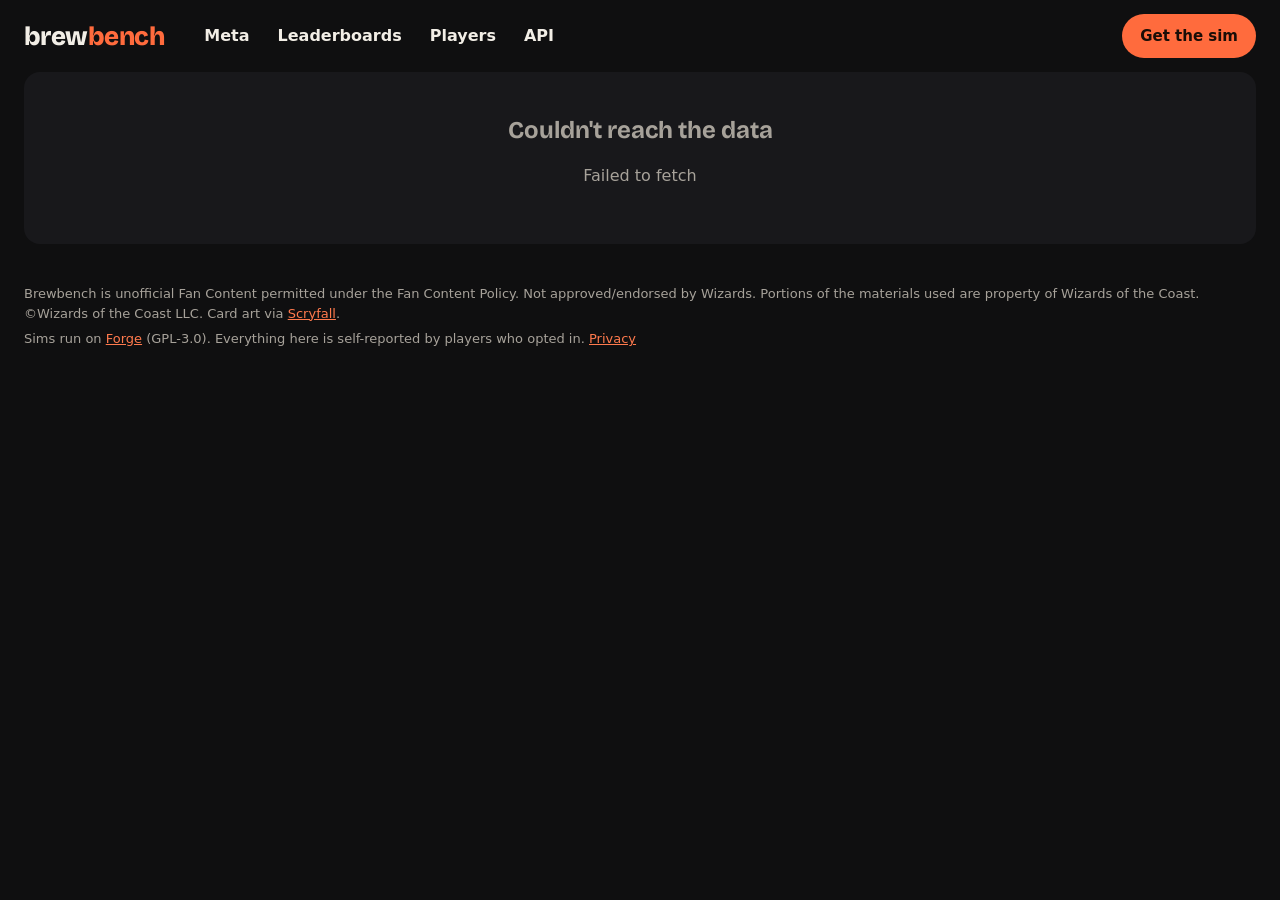
==== site/index.html @ 5d3cc7ba "Website download buttons go straight to the newest installer; 0.4.1 Releases now also attach brewben" ====
<!doctype html>
<html lang="en">
<head>
<meta charset="utf-8">
<meta name="viewport" content="width=device-width, initial-scale=1">
<title>Brewbench: what's actually winning on MTG Arena</title>
<meta name="description" content="MTG Arena meta, leaderboards and matchups from real ladder games, side by side with thousands of simulated ones.">
<link rel="preconnect" href="https://fonts.googleapis.com">
<link href="https://fonts.googleapis.com/css2?family=Bricolage+Grotesque:opsz,wght@12..96,500;12..96,700;12..96,800&display=swap" rel="stylesheet">
<link rel="stylesheet" href="style.css">
<script src="config.js"></script>
</head>
<body>
<div class="wrap">
<header class="top">
<a class="logo" href="#/">brew<span>bench</span></a>
<nav class="main" aria-label="Main">
<a href="#/meta">Meta</a>
<a href="#/leaderboard">Leaderboards</a>
<a href="#/players">Players</a>
<a href="#/api">API</a>
</nav>
<a class="pill" data-download href="https://github.com/roodolpha/MTGASIM/releases/latest">Get the sim</a>
</header>
<main id="app" aria-live="polite"></main>
<footer>
<p>Brewbench is unofficial Fan Content permitted under the Fan Content Policy. Not approved/endorsed by Wizards. Portions of the materials used are property of Wizards of the Coast. ©Wizards of the Coast LLC. Card art via <a href="https://scryfall.com">Scryfall</a>.</p>
<p>Sims run on <a href="https://github.com/Card-Forge/forge">Forge</a> (GPL-3.0). Everything here is self-reported by players who opted in. <a href="#/privacy">Privacy</a></p>
</footer>
</div>
<script src="app.js"></script>
</body>
</html>
---- site/style.css ----
:root{--bg:#0F0F10;--panel:#18181B;--line:#2A2A2F;--text:#F2EEE6;--dim:#A7A29A;--hot:#FF6B3D;--sim:#7CC4FF;--loss:#FF8A5C;
--W:#F4EBD0;--U:#3D8BE0;--B:#6E6A66;--R:#E5533A;--G:#4CA562;--C:#9A958E}
*{box-sizing:border-box}
html{background:var(--bg)}
body{margin:0;color:var(--text);font:16px/1.5 system-ui,-apple-system,"Segoe UI",sans-serif}
a{color:#FF7A4D}a:hover{color:#FFA07F}
h1,h2,h3,.num{font-family:"Bricolage Grotesque",system-ui,sans-serif;margin:0}
.wrap{max-width:1280px;margin:0 auto;padding:0 24px}
header.top{display:flex;flex-wrap:wrap;align-items:center;gap:10px 28px;padding:14px 0}
.logo{text-decoration:none;color:var(--text);font-family:"Bricolage Grotesque",sans-serif;font-weight:800;font-size:26px;letter-spacing:-.02em}
.logo span{color:var(--hot)}
nav.main{display:flex;flex-wrap:wrap;gap:4px;flex:1 1 auto}
nav.main a{color:var(--text);text-decoration:none;font-weight:600;padding:10px 12px;border-radius:8px}
nav.main a[aria-current="page"]{background:var(--panel)}
.pill{display:inline-flex;align-items:center;min-height:44px;padding:0 18px;border-radius:999px;background:var(--hot);color:#1A0D07;font-weight:700;text-decoration:none;border:0;cursor:pointer;font-size:15px}
.tabs{display:flex;flex-wrap:wrap;gap:6px}
.tabs button{min-height:40px;padding:0 16px;border-radius:999px;border:1px solid rgba(242,238,230,.35);background:rgba(15,15,16,.5);color:var(--text);font:600 15px system-ui,sans-serif;cursor:pointer}
.tabs button[aria-selected="true"]{background:var(--text);color:var(--bg);border-color:var(--text)}
.hero{position:relative;border-radius:18px;overflow:hidden;min-height:420px;display:flex;align-items:flex-end;background:#1B1B1E}
.hero img{position:absolute;inset:0;width:100%;height:100%;object-fit:cover;object-position:center 30%}
.hero::after{content:"";position:absolute;inset:0;background:linear-gradient(to top,rgba(15,15,16,.96) 18%,rgba(15,15,16,.55) 55%,rgba(15,15,16,.1))}
.hero .in{position:relative;z-index:1;padding:32px;display:flex;flex-direction:column;gap:14px;width:100%}
.hero h1{font-weight:800;font-size:clamp(40px,7vw,72px);line-height:.95;letter-spacing:-.03em}
.kicker{font-weight:700;color:#FF8F66;font-size:15px}
.big{font-family:"Bricolage Grotesque",sans-serif;font-weight:800;font-size:40px}
.dim{color:var(--dim)}
.grid{display:grid;grid-template-columns:repeat(auto-fill,minmax(min(100%,230px),1fr));gap:14px}
.deck{text-decoration:none;color:var(--text);background:var(--panel);border-radius:14px;overflow:hidden;display:flex;flex-direction:column}
.deck .pic{position:relative;height:130px;background:#222226}
.deck .pic img{width:100%;height:100%;object-fit:cover;display:block}
.deck .rank{position:absolute;left:10px;top:10px;background:rgba(15,15,16,.85);border-radius:8px;padding:2px 9px;font-weight:800;font-family:"Bricolage Grotesque",sans-serif}
.deck .body{padding:12px 14px 14px;display:flex;flex-direction:column;gap:8px}
.stat .l{font-size:12px;color:var(--dim)}.stat .v{font-family:"Bricolage Grotesque",sans-serif;font-weight:800;font-size:24px}
.sim{color:var(--sim)}
.panel{background:var(--panel);border-radius:16px;padding:20px 22px}
.two{display:grid;grid-template-columns:repeat(auto-fit,minmax(min(100%,520px),1fr));gap:24px}
table{width:100%;border-collapse:collapse;font-variant-numeric:tabular-nums}
th{font-size:12px;color:var(--dim);text-align:left;font-weight:600;padding:8px 6px}
td{padding:10px 6px;border-top:1px solid var(--line)}
td.n,th.n{text-align:right}
.badge{display:inline-flex;width:30px;height:30px;border-radius:8px;align-items:center;justify-content:center;font-family:"Bricolage Grotesque",sans-serif;font-weight:800;color:var(--dim)}
.badge.gold{background:var(--hot);color:#1A0D07}.badge.top{background:#2E2E33;color:var(--text)}
.pips{display:inline-flex;gap:3px;vertical-align:-1px;margin-right:6px}.pip{width:11px;height:11px;border-radius:50%;display:inline-block}
.scroll{overflow-x:auto}
section{margin-top:40px}
.sectionhead{display:flex;justify-content:space-between;align-items:baseline;gap:12px;flex-wrap:wrap;margin-bottom:14px}
.sectionhead h2{font-weight:800;font-size:30px}
.cta{background:var(--hot);color:#1A0D07;border-radius:16px;padding:24px 26px;display:flex;flex-direction:column;gap:12px;justify-content:space-between}
.cta h2{font-weight:800;font-size:40px;line-height:1;letter-spacing:-.02em}
.cta .pill{background:var(--bg);color:var(--text)}
.mx td{text-align:center;font-weight:700;border:2px solid var(--bg);border-radius:6px;min-width:64px}
.empty{padding:40px;text-align:center;color:var(--dim);background:var(--panel);border-radius:16px}
footer{padding:40px 0;font-size:13px;color:var(--dim)}
footer p{margin:0 0 6px}
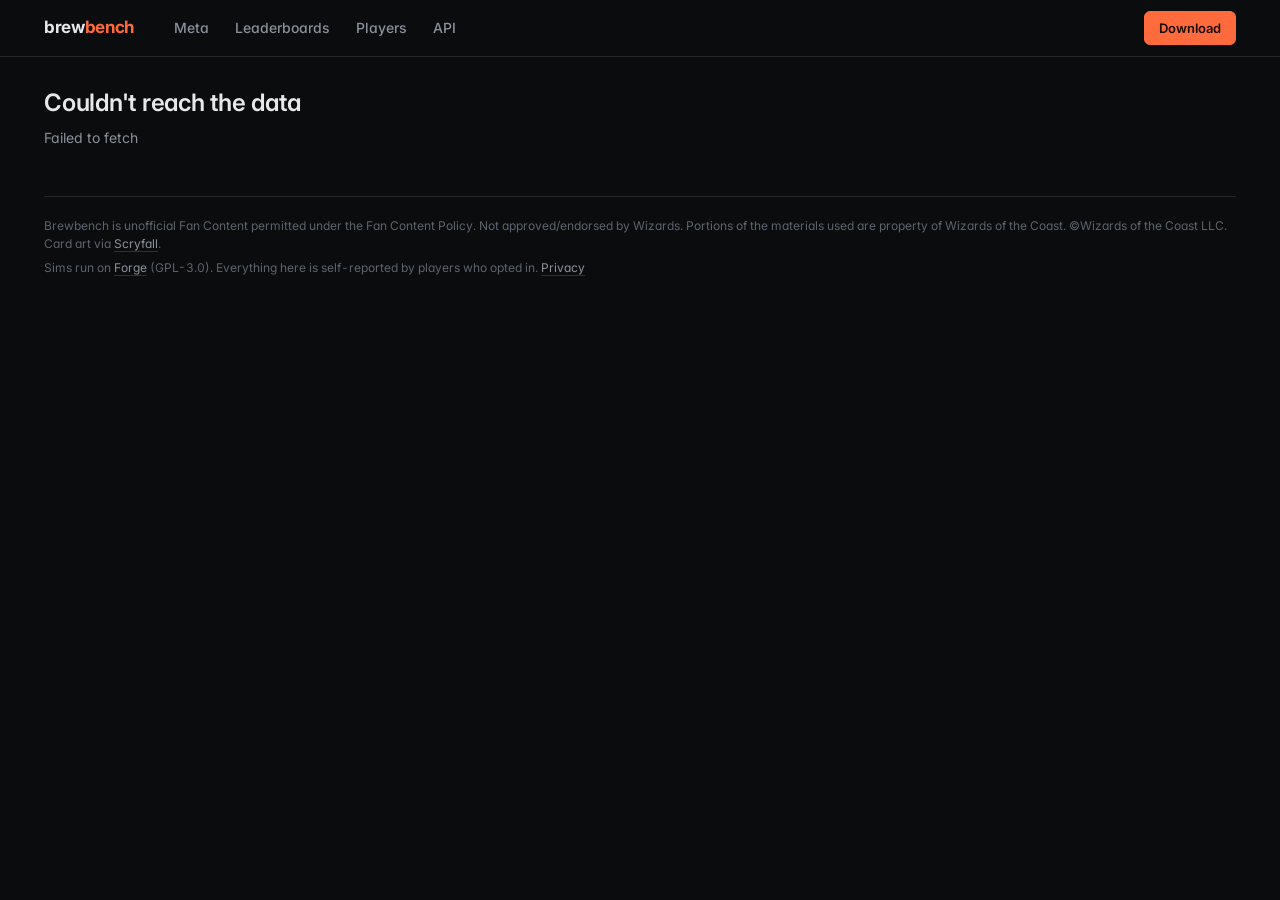
==== commit af4497c7: "Website redesign: flat, data-first Inter, square corners, thin borders, underline tabs, one accent c" ====
--- a/site/index.html
+++ b/site/index.html
@@ -6,12 +6,12 @@
 <title>Brewbench: what's actually winning on MTG Arena</title>
 <meta name="description" content="MTG Arena meta, leaderboards and matchups from real ladder games, side by side with thousands of simulated ones.">
 <link rel="preconnect" href="https://fonts.googleapis.com">
-<link href="https://fonts.googleapis.com/css2?family=Bricolage+Grotesque:opsz,wght@12..96,500;12..96,700;12..96,800&display=swap" rel="stylesheet">
+<link href="https://fonts.googleapis.com/css2?family=Inter:wght@400;500;600;700&display=swap" rel="stylesheet">
 <link rel="stylesheet" href="style.css">
 <script src="config.js"></script>
 </head>
 <body>
-<div class="wrap">
+<div class="bar"><div class="wrap">
 <header class="top">
 <a class="logo" href="#/">brew<span>bench</span></a>
 <nav class="main" aria-label="Main">
@@ -20,8 +20,10 @@
 <a href="#/players">Players</a>
 <a href="#/api">API</a>
 </nav>
-<a class="pill" data-download href="https://github.com/roodolpha/MTGASIM/releases/latest">Get the sim</a>
+<a class="btn primary" data-download href="https://github.com/roodolpha/MTGASIM/releases/latest">Download</a>
 </header>
+</div></div>
+<div class="wrap">
 <main id="app" aria-live="polite"></main>
 <footer>
 <p>Brewbench is unofficial Fan Content permitted under the Fan Content Policy. Not approved/endorsed by Wizards. Portions of the materials used are property of Wizards of the Coast. ©Wizards of the Coast LLC. Card art via <a href="https://scryfall.com">Scryfall</a>.</p>
--- a/site/style.css
+++ b/site/style.css
@@ -1,54 +1,123 @@
-:root{--bg:#0F0F10;--panel:#18181B;--line:#2A2A2F;--text:#F2EEE6;--dim:#A7A29A;--hot:#FF6B3D;--sim:#7CC4FF;--loss:#FF8A5C;
---W:#F4EBD0;--U:#3D8BE0;--B:#6E6A66;--R:#E5533A;--G:#4CA562;--C:#9A958E}
+/* Brewbench site: flat, data-first. One accent colour, used sparingly. */
+:root{
+  --bg:#0B0C0E; --s1:#111317; --s2:#161920; --line:#22262D; --line2:#2C313A;
+  --text:#E6E8EB; --dim:#8A919B; --faint:#5C636D;
+  --accent:#FF6B3D; --sim:#6CB6FF; --win:#3FB950; --loss:#F0605A;
+  --W:#F2E9C9; --U:#3D8BE0; --B:#7A7470; --R:#E5533A; --G:#4CA562; --C:#9A958E;
+  --r:6px;
+}
 *{box-sizing:border-box}
 html{background:var(--bg)}
-body{margin:0;color:var(--text);font:16px/1.5 system-ui,-apple-system,"Segoe UI",sans-serif}
-a{color:#FF7A4D}a:hover{color:#FFA07F}
-h1,h2,h3,.num{font-family:"Bricolage Grotesque",system-ui,sans-serif;margin:0}
-.wrap{max-width:1280px;margin:0 auto;padding:0 24px}
-header.top{display:flex;flex-wrap:wrap;align-items:center;gap:10px 28px;padding:14px 0}
-.logo{text-decoration:none;color:var(--text);font-family:"Bricolage Grotesque",sans-serif;font-weight:800;font-size:26px;letter-spacing:-.02em}
-.logo span{color:var(--hot)}
-nav.main{display:flex;flex-wrap:wrap;gap:4px;flex:1 1 auto}
-nav.main a{color:var(--text);text-decoration:none;font-weight:600;padding:10px 12px;border-radius:8px}
-nav.main a[aria-current="page"]{background:var(--panel)}
-.pill{display:inline-flex;align-items:center;min-height:44px;padding:0 18px;border-radius:999px;background:var(--hot);color:#1A0D07;font-weight:700;text-decoration:none;border:0;cursor:pointer;font-size:15px}
-.tabs{display:flex;flex-wrap:wrap;gap:6px}
-.tabs button{min-height:40px;padding:0 16px;border-radius:999px;border:1px solid rgba(242,238,230,.35);background:rgba(15,15,16,.5);color:var(--text);font:600 15px system-ui,sans-serif;cursor:pointer}
-.tabs button[aria-selected="true"]{background:var(--text);color:var(--bg);border-color:var(--text)}
-.hero{position:relative;border-radius:18px;overflow:hidden;min-height:420px;display:flex;align-items:flex-end;background:#1B1B1E}
-.hero img{position:absolute;inset:0;width:100%;height:100%;object-fit:cover;object-position:center 30%}
-.hero::after{content:"";position:absolute;inset:0;background:linear-gradient(to top,rgba(15,15,16,.96) 18%,rgba(15,15,16,.55) 55%,rgba(15,15,16,.1))}
-.hero .in{position:relative;z-index:1;padding:32px;display:flex;flex-direction:column;gap:14px;width:100%}
-.hero h1{font-weight:800;font-size:clamp(40px,7vw,72px);line-height:.95;letter-spacing:-.03em}
-.kicker{font-weight:700;color:#FF8F66;font-size:15px}
-.big{font-family:"Bricolage Grotesque",sans-serif;font-weight:800;font-size:40px}
+body{margin:0;color:var(--text);font:14px/1.5 Inter,system-ui,-apple-system,"Segoe UI",sans-serif;font-feature-settings:"tnum" 1,"cv11" 1;-webkit-font-smoothing:antialiased}
+a{color:var(--text);text-underline-offset:3px;text-decoration-color:var(--line2)}
+a:hover{text-decoration-color:var(--accent)}
+h1,h2,h3{margin:0;font-weight:600;letter-spacing:-.01em}
+:focus-visible{outline:2px solid var(--accent);outline-offset:2px}
+.wrap{max-width:1240px;margin:0 auto;padding:0 24px}
+
+/* top bar */
+.bar{border-bottom:1px solid var(--line);background:var(--bg);position:sticky;top:0;z-index:5}
+header.top{display:flex;align-items:center;gap:28px;height:56px}
+.logo{text-decoration:none;color:var(--text);font-weight:700;font-size:17px;letter-spacing:-.02em}
+.logo span{color:var(--accent)}
+nav.main{display:flex;gap:2px;flex:1 1 auto;height:100%}
+nav.main a{display:flex;align-items:center;padding:0 12px;color:var(--dim);text-decoration:none;font-weight:500;border-bottom:2px solid transparent;margin-bottom:-1px}
+nav.main a:hover{color:var(--text)}
+nav.main a[aria-current="page"]{color:var(--text);border-bottom-color:var(--accent)}
+
+/* buttons */
+.btn{display:inline-flex;align-items:center;gap:8px;height:34px;padding:0 14px;border-radius:var(--r);border:1px solid var(--line2);background:var(--s2);color:var(--text);font:500 13px Inter,system-ui,sans-serif;text-decoration:none;cursor:pointer;white-space:nowrap}
+.btn:hover{border-color:var(--faint)}
+.btn.primary{background:var(--accent);border-color:var(--accent);color:#170A04;font-weight:600}
+.btn.primary:hover{background:#FF7F57}
+
+/* page header */
+.pagehead{padding:28px 0 0}
+.pagehead h1{font-size:24px}
+.pagehead p{margin:6px 0 0;color:var(--dim);max-width:760px}
+.tabs{display:flex;gap:2px;border-bottom:1px solid var(--line);margin:20px 0 24px;overflow-x:auto}
+.tabs button{all:unset;cursor:pointer;padding:10px 12px;color:var(--dim);font-weight:500;border-bottom:2px solid transparent;margin-bottom:-1px;white-space:nowrap}
+.tabs button:hover{color:var(--text)}
+.tabs button[aria-selected="true"]{color:var(--text);border-bottom-color:var(--accent)}
+.tabs button:focus-visible{outline:2px solid var(--accent);outline-offset:-2px}
+
+/* panels */
+.panel{background:var(--s1);border:1px solid var(--line);border-radius:var(--r)}
+.panel > header{display:flex;align-items:baseline;justify-content:space-between;gap:12px;padding:14px 16px;border-bottom:1px solid var(--line)}
+.panel > header h2{font-size:14px}
+.panel > header a,.panel > header span{font-size:13px;color:var(--dim)}
+.panel .pad{padding:14px 16px}
+.cols{display:grid;grid-template-columns:minmax(0,1fr) 360px;gap:20px;align-items:start}
+.stack{display:flex;flex-direction:column;gap:20px}
+@media (max-width:980px){.cols{grid-template-columns:1fr}}
+
+/* KPI strip */
+.kpis{display:grid;grid-template-columns:repeat(4,1fr);border:1px solid var(--line);border-radius:var(--r);background:var(--s1);margin-bottom:20px}
+.kpis div{padding:14px 16px;border-left:1px solid var(--line)}
+.kpis div:first-child{border-left:0}
+.kpis b{display:block;font-size:22px;font-weight:600;letter-spacing:-.02em}
+.kpis span{color:var(--dim);font-size:12px}
+@media (max-width:700px){.kpis{grid-template-columns:repeat(2,1fr)}.kpis div:nth-child(3){border-left:0}.kpis div:nth-child(n+3){border-top:1px solid var(--line)}}
+
+/* featured deck */
+.feature{display:flex;gap:16px;padding:16px}
+.feature .art{width:168px;height:123px;flex:none;border-radius:4px;border:1px solid var(--line2);background:var(--s2) center 25%/cover no-repeat;overflow:hidden}
+.feature .k{font-size:12px;color:var(--dim);text-transform:uppercase;letter-spacing:.06em}
+.feature h3{font-size:20px;margin:4px 0 10px}
+.feature .nums{display:flex;gap:24px;flex-wrap:wrap}
+.feature .nums b{display:block;font-size:20px;font-weight:600}
+.feature .nums span{font-size:12px;color:var(--dim)}
+.credit{font-size:11px;color:var(--faint);margin-top:8px}
+
+/* tables */
+.scroll{overflow-x:auto}
+table{width:100%;border-collapse:collapse}
+th{font-size:11px;font-weight:500;color:var(--dim);text-align:left;padding:8px 12px;text-transform:uppercase;letter-spacing:.05em;white-space:nowrap;border-bottom:1px solid var(--line)}
+td{padding:9px 12px;border-bottom:1px solid var(--line);vertical-align:middle}
+tbody tr:last-child td{border-bottom:0}
+tbody tr:hover td{background:var(--s2)}
+td.n,th.n{text-align:right;white-space:nowrap}
+td.rank{color:var(--faint);width:32px}
+.deckcell{display:flex;align-items:center;gap:10px;min-width:0}
+.thumb{width:40px;height:29px;flex:none;border-radius:3px;border:1px solid var(--line2);background:var(--s2) center 25%/cover no-repeat}
+.dname{font-weight:500;white-space:nowrap;overflow:hidden;text-overflow:ellipsis}
+.sub{display:block;font-size:12px;color:var(--dim)}
+.sim{color:var(--sim)}
 .dim{color:var(--dim)}
-.grid{display:grid;grid-template-columns:repeat(auto-fill,minmax(min(100%,230px),1fr));gap:14px}
-.deck{text-decoration:none;color:var(--text);background:var(--panel);border-radius:14px;overflow:hidden;display:flex;flex-direction:column}
-.deck .pic{position:relative;height:130px;background:#222226}
-.deck .pic img{width:100%;height:100%;object-fit:cover;display:block}
-.deck .rank{position:absolute;left:10px;top:10px;background:rgba(15,15,16,.85);border-radius:8px;padding:2px 9px;font-weight:800;font-family:"Bricolage Grotesque",sans-serif}
-.deck .body{padding:12px 14px 14px;display:flex;flex-direction:column;gap:8px}
-.stat .l{font-size:12px;color:var(--dim)}.stat .v{font-family:"Bricolage Grotesque",sans-serif;font-weight:800;font-size:24px}
-.sim{color:var(--sim)}
-.panel{background:var(--panel);border-radius:16px;padding:20px 22px}
-.two{display:grid;grid-template-columns:repeat(auto-fit,minmax(min(100%,520px),1fr));gap:24px}
-table{width:100%;border-collapse:collapse;font-variant-numeric:tabular-nums}
-th{font-size:12px;color:var(--dim);text-align:left;font-weight:600;padding:8px 6px}
-td{padding:10px 6px;border-top:1px solid var(--line)}
-td.n,th.n{text-align:right}
-.badge{display:inline-flex;width:30px;height:30px;border-radius:8px;align-items:center;justify-content:center;font-family:"Bricolage Grotesque",sans-serif;font-weight:800;color:var(--dim)}
-.badge.gold{background:var(--hot);color:#1A0D07}.badge.top{background:#2E2E33;color:var(--text)}
-.pips{display:inline-flex;gap:3px;vertical-align:-1px;margin-right:6px}.pip{width:11px;height:11px;border-radius:50%;display:inline-block}
-.scroll{overflow-x:auto}
-section{margin-top:40px}
-.sectionhead{display:flex;justify-content:space-between;align-items:baseline;gap:12px;flex-wrap:wrap;margin-bottom:14px}
-.sectionhead h2{font-weight:800;font-size:30px}
-.cta{background:var(--hot);color:#1A0D07;border-radius:16px;padding:24px 26px;display:flex;flex-direction:column;gap:12px;justify-content:space-between}
-.cta h2{font-weight:800;font-size:40px;line-height:1;letter-spacing:-.02em}
-.cta .pill{background:var(--bg);color:var(--text)}
-.mx td{text-align:center;font-weight:700;border:2px solid var(--bg);border-radius:6px;min-width:64px}
-.empty{padding:40px;text-align:center;color:var(--dim);background:var(--panel);border-radius:16px}
-footer{padding:40px 0;font-size:13px;color:var(--dim)}
+.wr{font-weight:600}
+.good{color:var(--win)} .bad{color:var(--loss)}
+/* confidence bar: the range where the real win rate probably sits, with 50% marked */
+.ci{position:relative;width:96px;height:6px;background:#1E2229;border-radius:3px;display:inline-block;vertical-align:middle}
+.ci i{position:absolute;top:0;bottom:0;background:#4A525E;border-radius:3px;min-width:3px}
+.ci b{position:absolute;top:-3px;width:2px;height:12px;background:var(--text);border-radius:1px}
+.ci::after{content:"";position:absolute;left:50%;top:-2px;bottom:-2px;width:1px;background:var(--line2)}
+.pips{display:inline-flex;gap:3px;vertical-align:-1px}
+.pip{width:9px;height:9px;border-radius:50%;display:inline-block;box-shadow:inset 0 0 0 1px rgba(0,0,0,.35)}
+
+/* matchup grid */
+.mx{border-collapse:separate;border-spacing:2px}
+.mx th{border:0;text-transform:none;letter-spacing:0;font-size:12px;padding:6px 8px}
+.mx th[scope=col]{text-align:center;max-width:110px;white-space:normal;line-height:1.25}
+.mx td{text-align:center;font-weight:500;font-size:13px;border:0;border-radius:3px;min-width:64px;padding:8px 6px}
+.mx tbody tr:hover td{filter:brightness(1.15)}
+.legend{display:flex;align-items:center;gap:8px;font-size:12px;color:var(--dim);padding:10px 16px;border-top:1px solid var(--line)}
+.legend i{width:90px;height:8px;border-radius:2px;background:linear-gradient(90deg,rgba(240,96,90,.7),var(--s2),rgba(108,182,255,.7))}
+
+/* get the app */
+.get h2{font-size:15px;margin-bottom:6px}
+.get p{margin:0 0 12px;color:var(--dim)}
+.get small{display:block;margin-top:10px;color:var(--faint);font-size:12px}
+
+/* player */
+.chart{width:100%;height:auto;display:block}
+.empty{padding:28px 16px;color:var(--dim);text-align:center}
+form.search{display:flex;gap:8px;flex-wrap:wrap}
+input{height:34px;border-radius:var(--r);border:1px solid var(--line2);background:var(--bg);color:var(--text);padding:0 10px;font:14px Inter,system-ui,sans-serif;min-width:260px}
+code{font:12px/1.6 ui-monospace,SFMono-Regular,Consolas,monospace;color:var(--text);background:var(--s2);border:1px solid var(--line);border-radius:4px;padding:1px 6px}
+.prose{max-width:760px;padding:4px 20px 12px}
+.prose h1{font-size:24px;margin:16px 0 8px}.prose h2{font-size:16px;margin:22px 0 6px}
+.prose p{color:#C9CDD2}
+
+footer{margin-top:48px;padding:20px 0 40px;border-top:1px solid var(--line);font-size:12px;color:var(--faint)}
 footer p{margin:0 0 6px}
+footer a{color:var(--dim)}
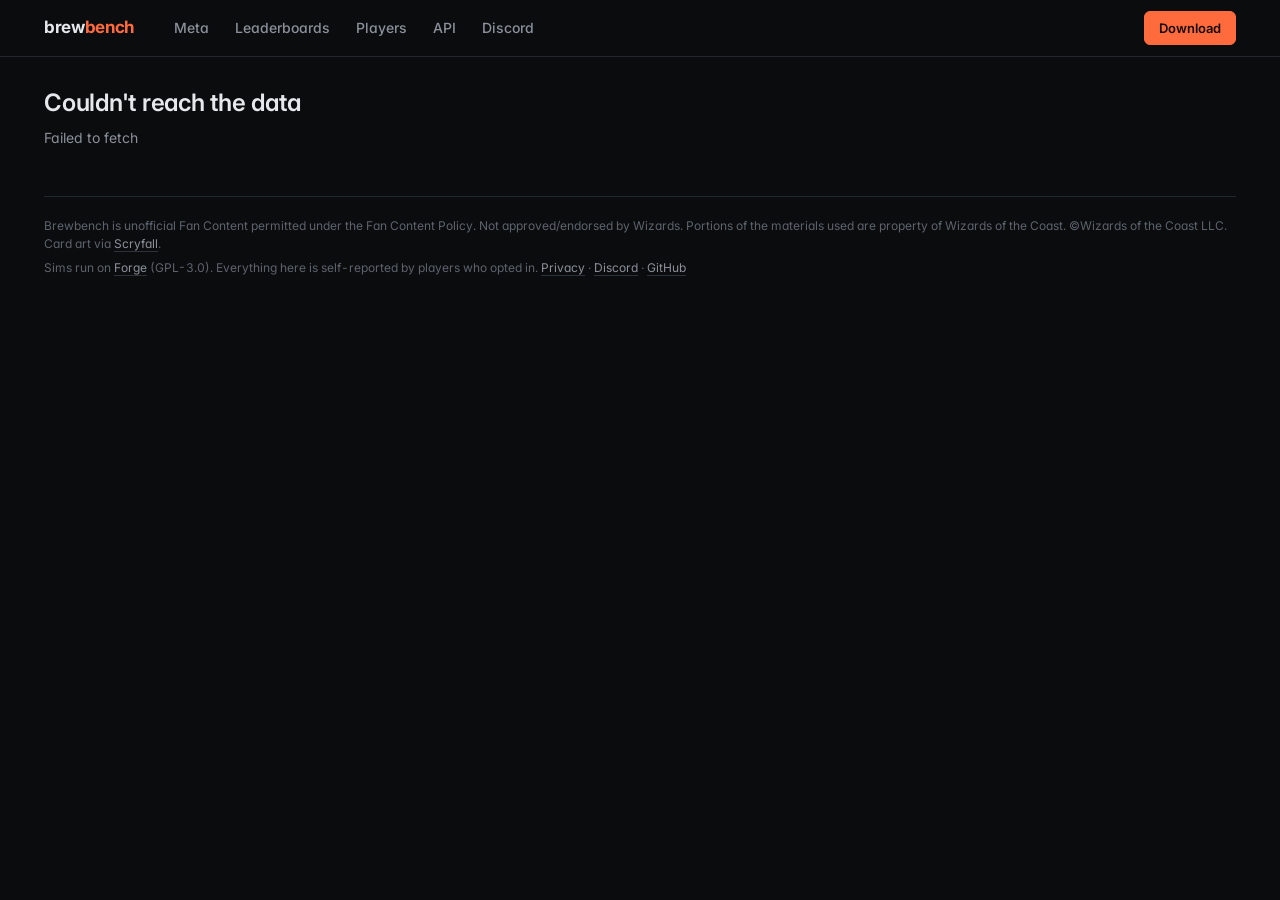
==== commit 449aeecb: "Link the Brewbench Discord from the site, app and README Co-Authored-By: Claude Opus 5.5 <noreply@an" ====
--- a/site/index.html
+++ b/site/index.html
@@ -4,7 +4,18 @@
 <meta charset="utf-8">
 <meta name="viewport" content="width=device-width, initial-scale=1">
 <title>Brewbench: what's actually winning on MTG Arena</title>
-<meta name="description" content="MTG Arena meta, leaderboards and matchups from real ladder games, side by side with thousands of simulated ones.">
+<meta name="description" content="What's actually winning on MTG Arena: real ladder results from players who share, next to thousands of simulated games. Test your deck before you craft. Free and open source.">
+<meta property="og:type" content="website">
+<meta property="og:site_name" content="Brewbench">
+<meta property="og:title" content="Brewbench: what's actually winning on MTG Arena">
+<meta property="og:description" content="Real ladder results next to thousands of simulated games. Test your deck before you craft. Free and open source.">
+<meta property="og:image" content="https://mtgasim.roododger.workers.dev/og.png">
+<meta property="og:image:width" content="1200">
+<meta property="og:image:height" content="630">
+<meta name="twitter:card" content="summary_large_image">
+<meta name="theme-color" content="#0B0C0E">
+<link rel="icon" type="image/png" href="favicon.png">
+
 <link rel="preconnect" href="https://fonts.googleapis.com">
 <link href="https://fonts.googleapis.com/css2?family=Inter:wght@400;500;600;700&display=swap" rel="stylesheet">
 <link rel="stylesheet" href="style.css">
@@ -19,6 +30,7 @@
 <a href="#/leaderboard">Leaderboards</a>
 <a href="#/players">Players</a>
 <a href="#/api">API</a>
+<a href="https://discord.gg/kTnCXydsgC" rel="noopener">Discord</a>
 </nav>
 <a class="btn primary" data-download href="https://github.com/roodolpha/MTGASIM/releases/latest">Download</a>
 </header>
@@ -27,7 +39,7 @@
 <main id="app" aria-live="polite"></main>
 <footer>
 <p>Brewbench is unofficial Fan Content permitted under the Fan Content Policy. Not approved/endorsed by Wizards. Portions of the materials used are property of Wizards of the Coast. ©Wizards of the Coast LLC. Card art via <a href="https://scryfall.com">Scryfall</a>.</p>
-<p>Sims run on <a href="https://github.com/Card-Forge/forge">Forge</a> (GPL-3.0). Everything here is self-reported by players who opted in. <a href="#/privacy">Privacy</a></p>
+<p>Sims run on <a href="https://github.com/Card-Forge/forge">Forge</a> (GPL-3.0). Everything here is self-reported by players who opted in. <a href="#/privacy">Privacy</a> · <a href="https://discord.gg/kTnCXydsgC" rel="noopener">Discord</a> · <a href="https://github.com/roodolpha/MTGASIM">GitHub</a></p>
 </footer>
 </div>
 <script src="app.js"></script>
--- a/site/style.css
+++ b/site/style.css
@@ -48,8 +48,9 @@
 .panel > header a,.panel > header span{font-size:13px;color:var(--dim)}
 .panel .pad{padding:14px 16px}
 .cols{display:grid;grid-template-columns:minmax(0,1fr) 360px;gap:20px;align-items:start}
+.cols > *,.stack > *{min-width:0}
 .stack{display:flex;flex-direction:column;gap:20px}
-@media (max-width:980px){.cols{grid-template-columns:1fr}}
+@media (max-width:980px){.cols{grid-template-columns:minmax(0,1fr)}}
 
 /* KPI strip */
 .kpis{display:grid;grid-template-columns:repeat(4,1fr);border:1px solid var(--line);border-radius:var(--r);background:var(--s1);margin-bottom:20px}
@@ -121,3 +122,23 @@
 footer{margin-top:48px;padding:20px 0 40px;border-top:1px solid var(--line);font-size:12px;color:var(--faint)}
 footer p{margin:0 0 6px}
 footer a{color:var(--dim)}
+
+/* phones */
+@media (max-width:640px){
+  .wrap{padding:0 16px}
+  header.top{gap:14px}
+  nav.main{overflow-x:auto;scrollbar-width:none;min-width:0}
+  nav.main::-webkit-scrollbar{display:none}
+  nav.main a{padding:0 8px;white-space:nowrap}
+  .bar .btn.primary{height:30px;padding:0 10px}
+  .pagehead{padding-top:20px}.pagehead h1{font-size:20px}
+  .tabs{margin:16px 0 18px}
+  .feature{flex-direction:column}.feature .art{width:100%;height:150px}
+  .feature .nums{gap:16px}
+  th.opt,td.opt{display:none}
+  td,th{padding:8px 8px}
+  .thumb{width:32px;height:24px}
+  .kpis b{font-size:18px}
+  .mx td{min-width:44px;padding:6px 3px;font-size:12px}
+  .legend span{display:none}
+}
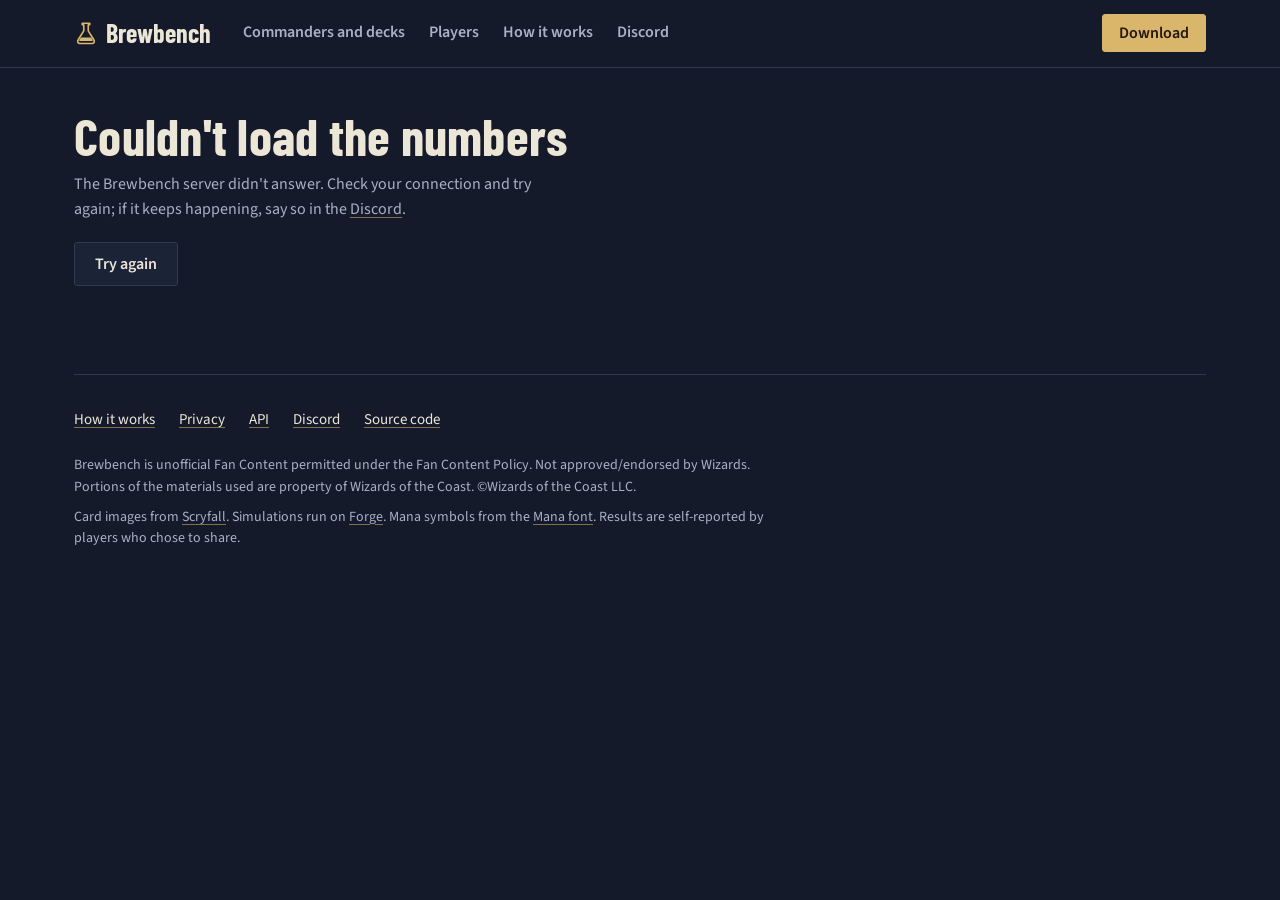
==== commit 44e219f2: "Site redesign: Arena navy and gold, real card images, plain tables Home leads with the app and a rea" ====
--- a/site/index.html
+++ b/site/index.html
@@ -3,45 +3,51 @@
 <head>
 <meta charset="utf-8">
 <meta name="viewport" content="width=device-width, initial-scale=1">
-<title>Brewbench: what's actually winning on MTG Arena</title>
-<meta name="description" content="What's actually winning on MTG Arena: real ladder results from players who share, next to thousands of simulated games. Test your deck before you craft. Free and open source.">
+<title>Brewbench: play your Arena deck before you craft</title>
+<meta name="description" content="Brewbench plays your MTG Arena deck thousands of times against the commanders and decks you actually meet on ladder, on your own PC. Free and open source.">
+<link rel="canonical" href="https://mtgasim.roododger.workers.dev/">
 <meta property="og:type" content="website">
 <meta property="og:site_name" content="Brewbench">
-<meta property="og:title" content="Brewbench: what's actually winning on MTG Arena">
-<meta property="og:description" content="Real ladder results next to thousands of simulated games. Test your deck before you craft. Free and open source.">
+<meta property="og:url" content="https://mtgasim.roododger.workers.dev/">
+<meta property="og:title" content="Brewbench: play your Arena deck before you craft">
+<meta property="og:description" content="Thousands of simulated games against the decks you actually meet on ladder, on your own PC. Free and open source.">
 <meta property="og:image" content="https://mtgasim.roododger.workers.dev/og.png">
 <meta property="og:image:width" content="1200">
 <meta property="og:image:height" content="630">
 <meta name="twitter:card" content="summary_large_image">
-<meta name="theme-color" content="#0B0C0E">
+<meta name="theme-color" content="#141A2A">
 <link rel="icon" type="image/png" href="favicon.png">
-
-<link rel="preconnect" href="https://fonts.googleapis.com">
-<link href="https://fonts.googleapis.com/css2?family=Inter:wght@400;500;600;700&display=swap" rel="stylesheet">
+<link rel="preload" href="fonts/barlow-condensed-latin-700-normal.woff2" as="font" type="font/woff2" crossorigin>
+<link rel="preload" href="fonts/source-sans-3-latin-400-normal.woff2" as="font" type="font/woff2" crossorigin>
 <link rel="stylesheet" href="style.css">
 <script src="config.js"></script>
 </head>
 <body>
-<div class="bar"><div class="wrap">
+<a class="skip" href="#app">Skip to content</a>
 <header class="top">
-<a class="logo" href="#/">brew<span>bench</span></a>
-<nav class="main" aria-label="Main">
-<a href="#/meta">Meta</a>
-<a href="#/leaderboard">Leaderboards</a>
-<a href="#/players">Players</a>
-<a href="#/api">API</a>
-<a href="https://discord.gg/kTnCXydsgC" rel="noopener">Discord</a>
-</nav>
-<a class="btn primary" data-download href="https://github.com/roodolpha/MTGASIM/releases/latest">Download</a>
+  <div class="wrap top-in">
+    <a class="logo" href="#/" aria-label="Brewbench home"><svg viewBox="0 0 32 32" aria-hidden="true"><path d="M11 3h10v2h-2v8.2l7.6 12.1A3 3 0 0 1 24 30H8a3 3 0 0 1-2.6-4.7L13 13.2V5h-2z" fill="none" stroke="currentColor" stroke-width="2.2" stroke-linejoin="round"/><path d="M9.2 22h13.6l2 3.2a1 1 0 0 1-.8 1.6H8a1 1 0 0 1-.8-1.6z" fill="currentColor"/></svg>Brewbench</a>
+    <nav class="main" aria-label="Main">
+      <a href="#/meta">Commanders and decks</a>
+      <a href="#/players">Players</a>
+      <a href="#/how">How it works</a>
+      <a href="https://discord.gg/kTnCXydsgC" rel="noopener">Discord</a>
+    </nav>
+    <a class="btn gold dl-top" data-download href="/download/windows">Download</a>
+  </div>
 </header>
-</div></div>
-<div class="wrap">
-<main id="app" aria-live="polite"></main>
-<footer>
-<p>Brewbench is unofficial Fan Content permitted under the Fan Content Policy. Not approved/endorsed by Wizards. Portions of the materials used are property of Wizards of the Coast. ©Wizards of the Coast LLC. Card art via <a href="https://scryfall.com">Scryfall</a>.</p>
-<p>Sims run on <a href="https://github.com/Card-Forge/forge">Forge</a> (GPL-3.0). Everything here is self-reported by players who opted in. <a href="#/privacy">Privacy</a> · <a href="https://discord.gg/kTnCXydsgC" rel="noopener">Discord</a> · <a href="https://github.com/roodolpha/MTGASIM">GitHub</a></p>
+<main id="app" class="wrap" tabindex="-1"><p class="loading">Loading</p></main>
+<footer class="wrap foot">
+  <ul>
+    <li><a href="#/how">How it works</a></li>
+    <li><a href="#/privacy">Privacy</a></li>
+    <li><a href="#/api">API</a></li>
+    <li><a href="https://discord.gg/kTnCXydsgC" rel="noopener">Discord</a></li>
+    <li><a href="https://github.com/roodolpha/MTGASIM" rel="noopener">Source code</a></li>
+  </ul>
+  <p>Brewbench is unofficial Fan Content permitted under the Fan Content Policy. Not approved/endorsed by Wizards. Portions of the materials used are property of Wizards of the Coast. &copy;Wizards of the Coast LLC.</p>
+  <p>Card images from <a href="https://scryfall.com">Scryfall</a>. Simulations run on <a href="https://github.com/Card-Forge/forge">Forge</a>. Mana symbols from the <a href="https://mana.andrewgioia.com">Mana font</a>. Results are self-reported by players who chose to share.</p>
 </footer>
-</div>
 <script src="app.js"></script>
 </body>
 </html>
--- a/site/style.css
+++ b/site/style.css
@@ -1,144 +1,196 @@
-/* Brewbench site: flat, data-first. One accent colour, used sparingly. */
+/* Brewbench site. Arena's navy and gold, real card images, plain tables. */
+@font-face{font-family:"Source Sans 3";src:url(fonts/source-sans-3-latin-400-normal.woff2) format("woff2");font-weight:400;font-display:swap}
+@font-face{font-family:"Source Sans 3";src:url(fonts/source-sans-3-latin-400-italic.woff2) format("woff2");font-weight:400;font-style:italic;font-display:swap}
+@font-face{font-family:"Source Sans 3";src:url(fonts/source-sans-3-latin-600-normal.woff2) format("woff2");font-weight:600;font-display:swap}
+@font-face{font-family:"Barlow Condensed";src:url(fonts/barlow-condensed-latin-600-normal.woff2) format("woff2");font-weight:600;font-display:swap}
+@font-face{font-family:"Barlow Condensed";src:url(fonts/barlow-condensed-latin-700-normal.woff2) format("woff2");font-weight:700;font-display:swap}
+
 :root{
-  --bg:#0B0C0E; --s1:#111317; --s2:#161920; --line:#22262D; --line2:#2C313A;
-  --text:#E6E8EB; --dim:#8A919B; --faint:#5C636D;
-  --accent:#FF6B3D; --sim:#6CB6FF; --win:#3FB950; --loss:#F0605A;
-  --W:#F2E9C9; --U:#3D8BE0; --B:#7A7470; --R:#E5533A; --G:#4CA562; --C:#9A958E;
-  --r:6px;
+  --ink:#141A2A;      /* page */
+  --ink2:#1B2336;     /* raised: tables, panels */
+  --ink3:#232D45;     /* hover, header rows */
+  --line:#2E3956;
+  --text:#ECE6D6;     /* warm white, like card stock under lamp light */
+  --muted:#A9B1C4;
+  --gold:#D9B66A;     /* Arena's trim; actions and the current page only */
+  --gold-ink:#221906;
+  --sim:#8CBDEB;      /* simulated numbers, everywhere */
+  --win:#6CC3A0; --loss:#E58A6E;
+  --card:4.6% / 3.3%; /* the corner of a Magic card */
+  --head:"Barlow Condensed","Arial Narrow",sans-serif;
+  --body:"Source Sans 3",system-ui,-apple-system,"Segoe UI",sans-serif;
 }
 *{box-sizing:border-box}
-html{background:var(--bg)}
-body{margin:0;color:var(--text);font:14px/1.5 Inter,system-ui,-apple-system,"Segoe UI",sans-serif;font-feature-settings:"tnum" 1,"cv11" 1;-webkit-font-smoothing:antialiased}
-a{color:var(--text);text-underline-offset:3px;text-decoration-color:var(--line2)}
-a:hover{text-decoration-color:var(--accent)}
-h1,h2,h3{margin:0;font-weight:600;letter-spacing:-.01em}
-:focus-visible{outline:2px solid var(--accent);outline-offset:2px}
-.wrap{max-width:1240px;margin:0 auto;padding:0 24px}
+html{background:var(--ink);color-scheme:dark}
+body{margin:0;color:var(--text);font:400 16px/1.55 var(--body);font-variant-numeric:tabular-nums;-webkit-font-smoothing:antialiased}
+a{color:inherit;text-decoration-color:rgba(217,182,106,.55);text-underline-offset:3px}
+a:hover{text-decoration-color:var(--gold)}
+:focus-visible{outline:2px solid var(--gold);outline-offset:2px}
+h1,h2,h3{font-family:var(--head);font-weight:700;line-height:1.05;margin:0;letter-spacing:.005em}
+h1{font-size:clamp(34px,5vw,52px)}
+h2{font-size:28px}
+h3{font-size:22px}
+p{margin:0}
+.wrap{max-width:1180px;margin:0 auto;padding:0 24px}
+.skip{position:absolute;left:-999px;top:8px;background:var(--gold);color:var(--gold-ink);padding:8px 12px;z-index:9}
+.skip:focus{left:8px}
+.muted{color:var(--muted)}
+.sim{color:var(--sim)}
+.loading{color:var(--muted);padding:60px 0}
 
-/* top bar */
-.bar{border-bottom:1px solid var(--line);background:var(--bg);position:sticky;top:0;z-index:5}
-header.top{display:flex;align-items:center;gap:28px;height:56px}
-.logo{text-decoration:none;color:var(--text);font-weight:700;font-size:17px;letter-spacing:-.02em}
-.logo span{color:var(--accent)}
-nav.main{display:flex;gap:2px;flex:1 1 auto;height:100%}
-nav.main a{display:flex;align-items:center;padding:0 12px;color:var(--dim);text-decoration:none;font-weight:500;border-bottom:2px solid transparent;margin-bottom:-1px}
+/* header */
+.top{border-bottom:1px solid var(--line);background:var(--ink)}
+.top-in{display:flex;align-items:center;gap:32px;min-height:64px}
+.logo{display:flex;align-items:center;gap:8px;font:700 26px/1 var(--head);text-decoration:none;color:var(--text)}
+.logo svg{width:24px;height:24px;color:var(--gold)}
+nav.main{display:flex;gap:24px;flex:1 1 auto}
+nav.main a{text-decoration:none;color:var(--muted);font-weight:600;padding:20px 0;border-bottom:2px solid transparent}
 nav.main a:hover{color:var(--text)}
-nav.main a[aria-current="page"]{color:var(--text);border-bottom-color:var(--accent)}
+nav.main a[aria-current="page"]{color:var(--text);border-bottom-color:var(--gold)}
 
 /* buttons */
-.btn{display:inline-flex;align-items:center;gap:8px;height:34px;padding:0 14px;border-radius:var(--r);border:1px solid var(--line2);background:var(--s2);color:var(--text);font:500 13px Inter,system-ui,sans-serif;text-decoration:none;cursor:pointer;white-space:nowrap}
-.btn:hover{border-color:var(--faint)}
-.btn.primary{background:var(--accent);border-color:var(--accent);color:#170A04;font-weight:600}
-.btn.primary:hover{background:#FF7F57}
+.btn{display:inline-flex;align-items:center;justify-content:center;min-height:44px;padding:0 20px;border-radius:3px;border:1px solid var(--line);background:var(--ink2);color:var(--text);font:600 16px var(--body);text-decoration:none;cursor:pointer}
+.btn:hover{border-color:var(--muted)}
+.btn.gold{background:var(--gold);border-color:var(--gold);color:var(--gold-ink)}
+.btn.gold:hover{background:#E6C47C}
+.dl-top{min-height:38px;padding:0 16px}
 
-/* page header */
-.pagehead{padding:28px 0 0}
-.pagehead h1{font-size:24px}
-.pagehead p{margin:6px 0 0;color:var(--dim);max-width:760px}
-.tabs{display:flex;gap:2px;border-bottom:1px solid var(--line);margin:20px 0 24px;overflow-x:auto}
-.tabs button{all:unset;cursor:pointer;padding:10px 12px;color:var(--dim);font-weight:500;border-bottom:2px solid transparent;margin-bottom:-1px;white-space:nowrap}
-.tabs button:hover{color:var(--text)}
-.tabs button[aria-selected="true"]{color:var(--text);border-bottom-color:var(--accent)}
-.tabs button:focus-visible{outline:2px solid var(--accent);outline-offset:-2px}
+/* hero */
+.hero{position:relative;display:grid;grid-template-columns:minmax(0,1.05fr) minmax(0,1fr);gap:48px;align-items:center;padding:56px 0 64px}
+.hero h1{max-width:17ch}
+.hero .lede{font-size:19px;color:var(--muted);max-width:46ch;margin:20px 0 28px}
+.hero .actions{display:flex;flex-wrap:wrap;gap:12px;align-items:center}
+.hero .fine{margin-top:16px;color:var(--muted);font-size:15px;max-width:48ch}
+.swap{position:relative}
+.swap .pair{display:grid;grid-template-columns:1fr 1fr;gap:18px;align-items:end}
+.swap figure{margin:0}
+.swap figcaption{margin-top:10px;font-weight:600}
+.swap .out img,.swap .out .ph{filter:grayscale(.85) brightness(.55)}
+.swap .out figcaption{color:var(--muted);text-decoration:line-through;text-decoration-color:var(--loss)}
+.swap .in figcaption{color:var(--text)}
+.swap .in img,.swap .in .ph{box-shadow:0 0 0 2px var(--gold),0 18px 40px rgba(0,0,0,.45)}
+.result{margin-top:22px;display:flex;align-items:baseline;gap:14px;flex-wrap:wrap}
+.result b{font:700 46px/1 var(--head)}
+.result b.was{color:var(--muted);font-size:34px}
+.result span{color:var(--muted)}
+.cardimg{display:block;width:100%;height:auto;aspect-ratio:488/680;border-radius:var(--card);background:var(--ink3);object-fit:cover}
+.ph{display:flex;align-items:flex-end;padding:12px;font:700 18px/1.1 var(--head);color:var(--muted)}
 
-/* panels */
-.panel{background:var(--s1);border:1px solid var(--line);border-radius:var(--r)}
-.panel > header{display:flex;align-items:baseline;justify-content:space-between;gap:12px;padding:14px 16px;border-bottom:1px solid var(--line)}
-.panel > header h2{font-size:14px}
-.panel > header a,.panel > header span{font-size:13px;color:var(--dim)}
-.panel .pad{padding:14px 16px}
-.cols{display:grid;grid-template-columns:minmax(0,1fr) 360px;gap:20px;align-items:start}
-.cols > *,.stack > *{min-width:0}
-.stack{display:flex;flex-direction:column;gap:20px}
-@media (max-width:980px){.cols{grid-template-columns:minmax(0,1fr)}}
+/* sections */
+section.block{padding:40px 0;border-top:1px solid var(--line)}
+section.block > header{display:flex;flex-wrap:wrap;gap:12px 24px;align-items:baseline;justify-content:space-between;margin-bottom:20px}
+section.block > header p{color:var(--muted);max-width:60ch}
+.pagehead{padding:40px 0 24px}
+.pagehead p{color:var(--muted);margin-top:10px;max-width:62ch}
+.fmt{display:inline-flex;align-items:center;gap:10px;color:var(--muted);font-weight:600}
+select{appearance:none;background:var(--ink2) url("data:image/svg+xml,%3Csvg xmlns='http://www.w3.org/2000/svg' width='12' height='8'%3E%3Cpath d='M1 1l5 5 5-5' fill='none' stroke='%23A9B1C4' stroke-width='2'/%3E%3C/svg%3E") no-repeat right 12px center;border:1px solid var(--line);border-radius:3px;color:var(--text);font:600 16px var(--body);min-height:44px;padding:0 38px 0 12px}
 
-/* KPI strip */
-.kpis{display:grid;grid-template-columns:repeat(4,1fr);border:1px solid var(--line);border-radius:var(--r);background:var(--s1);margin-bottom:20px}
-.kpis div{padding:14px 16px;border-left:1px solid var(--line)}
-.kpis div:first-child{border-left:0}
-.kpis b{display:block;font-size:22px;font-weight:600;letter-spacing:-.02em}
-.kpis span{color:var(--dim);font-size:12px}
-@media (max-width:700px){.kpis{grid-template-columns:repeat(2,1fr)}.kpis div:nth-child(3){border-left:0}.kpis div:nth-child(n+3){border-top:1px solid var(--line)}}
+/* card grid: decks shown as their cards */
+.cards{display:grid;grid-template-columns:repeat(auto-fill,minmax(176px,1fr));gap:28px 20px}
+.cards a{text-decoration:none;display:block}
+.cards a:hover .cardimg{transform:translateY(-3px)}
+.cards .cardimg{transition:transform .15s ease}
+.cards .nm{margin-top:10px;font-weight:600;line-height:1.25}
+.cards .st{margin-top:4px;color:var(--muted);font-size:15px;line-height:1.35}
+.cards .st b{color:var(--text);font-weight:600}
+.cards .invite{display:flex;flex-direction:column;justify-content:center;gap:10px;aspect-ratio:488/680;border:2px dashed var(--line);border-radius:var(--card);padding:18px;color:var(--muted);font-size:15px}
+.cards .invite strong{color:var(--text);font:700 22px/1.1 var(--head)}
+@media (prefers-reduced-motion:reduce){.cards .cardimg{transition:none}.cards a:hover .cardimg{transform:none}}
 
-/* featured deck */
-.feature{display:flex;gap:16px;padding:16px}
-.feature .art{width:168px;height:123px;flex:none;border-radius:4px;border:1px solid var(--line2);background:var(--s2) center 25%/cover no-repeat;overflow:hidden}
-.feature .k{font-size:12px;color:var(--dim);text-transform:uppercase;letter-spacing:.06em}
-.feature h3{font-size:20px;margin:4px 0 10px}
-.feature .nums{display:flex;gap:24px;flex-wrap:wrap}
-.feature .nums b{display:block;font-size:20px;font-weight:600}
-.feature .nums span{font-size:12px;color:var(--dim)}
-.credit{font-size:11px;color:var(--faint);margin-top:8px}
+/* tables: plain and dense */
+.tablewrap{overflow-x:auto;overflow-y:hidden;background:var(--ink2);border:1px solid var(--line);border-radius:3px}
+table{width:100%;border-collapse:collapse}
+th,td{padding:10px 14px;text-align:left;border-bottom:1px solid var(--line);vertical-align:middle}
+thead th{background:var(--ink3);color:var(--muted);font-weight:600;font-size:14px;white-space:nowrap}
+tbody tr:last-child td,tbody tr:last-child th{border-bottom:0}
+tbody tr:hover{background:rgba(255,255,255,.025)}
+td.n,th.n{text-align:right;white-space:nowrap}
+td.rank{color:var(--muted);width:1%}
+.deck{display:flex;align-items:center;gap:12px;min-width:0}
+.deck .art{flex:0 0 auto;width:46px;height:34px;border-radius:2px;background:var(--ink3) center/cover}
+.deck .nm{font-weight:600}
+.deck a{text-decoration:none}
+.deck a:hover{text-decoration:underline}
+.small{font-size:14px;color:var(--muted)}
+.range{color:var(--muted);font-size:14px;white-space:nowrap}
+.thin{color:var(--muted);font-style:italic}
+.empty{padding:28px 0;color:var(--muted);max-width:60ch}
+.note{margin-top:14px;color:var(--muted);font-size:15px;max-width:72ch}
 
-/* tables */
-.scroll{overflow-x:auto}
-table{width:100%;border-collapse:collapse}
-th{font-size:11px;font-weight:500;color:var(--dim);text-align:left;padding:8px 12px;text-transform:uppercase;letter-spacing:.05em;white-space:nowrap;border-bottom:1px solid var(--line)}
-td{padding:9px 12px;border-bottom:1px solid var(--line);vertical-align:middle}
-tbody tr:last-child td{border-bottom:0}
-tbody tr:hover td{background:var(--s2)}
-td.n,th.n{text-align:right;white-space:nowrap}
-td.rank{color:var(--faint);width:32px}
-.deckcell{display:flex;align-items:center;gap:10px;min-width:0}
-.thumb{width:40px;height:29px;flex:none;border-radius:3px;border:1px solid var(--line2);background:var(--s2) center 25%/cover no-repeat}
-.dname{font-weight:500;white-space:nowrap;overflow:hidden;text-overflow:ellipsis}
-.sub{display:block;font-size:12px;color:var(--dim)}
-.sim{color:var(--sim)}
-.dim{color:var(--dim)}
-.wr{font-weight:600}
-.good{color:var(--win)} .bad{color:var(--loss)}
-/* confidence bar: the range where the real win rate probably sits, with 50% marked */
-.ci{position:relative;width:96px;height:6px;background:#1E2229;border-radius:3px;display:inline-block;vertical-align:middle}
-.ci i{position:absolute;top:0;bottom:0;background:#4A525E;border-radius:3px;min-width:3px}
-.ci b{position:absolute;top:-3px;width:2px;height:12px;background:var(--text);border-radius:1px}
-.ci::after{content:"";position:absolute;left:50%;top:-2px;bottom:-2px;width:1px;background:var(--line2)}
-.pips{display:inline-flex;gap:3px;vertical-align:-1px}
-.pip{width:9px;height:9px;border-radius:50%;display:inline-block;box-shadow:inset 0 0 0 1px rgba(0,0,0,.35)}
+/* mana symbols */
+.mana{display:inline-flex;gap:2px;vertical-align:-3px}
+.mana svg{width:17px;height:17px}
 
-/* matchup grid */
-.mx{border-collapse:separate;border-spacing:2px}
-.mx th{border:0;text-transform:none;letter-spacing:0;font-size:12px;padding:6px 8px}
-.mx th[scope=col]{text-align:center;max-width:110px;white-space:normal;line-height:1.25}
-.mx td{text-align:center;font-weight:500;font-size:13px;border:0;border-radius:3px;min-width:64px;padding:8px 6px}
-.mx tbody tr:hover td{filter:brightness(1.15)}
-.legend{display:flex;align-items:center;gap:8px;font-size:12px;color:var(--dim);padding:10px 16px;border-top:1px solid var(--line)}
-.legend i{width:90px;height:8px;border-radius:2px;background:linear-gradient(90deg,rgba(240,96,90,.7),var(--s2),rgba(108,182,255,.7))}
+/* card preview on hover (deck names in tables) */
+.preview{position:fixed;z-index:20;width:244px;pointer-events:none;border-radius:var(--card);box-shadow:0 20px 50px rgba(0,0,0,.6)}
 
-/* get the app */
-.get h2{font-size:15px;margin-bottom:6px}
-.get p{margin:0 0 12px;color:var(--dim)}
-.get small{display:block;margin-top:10px;color:var(--faint);font-size:12px}
+/* matchup list */
+.vs{display:grid;grid-template-columns:repeat(auto-fill,minmax(250px,1fr));gap:12px}
+.vs .row{display:flex;align-items:center;gap:12px;background:var(--ink2);border:1px solid var(--line);border-left:4px solid var(--line);padding:10px 12px;border-radius:3px}
+.vs .row.w{border-left-color:var(--win)} .vs .row.l{border-left-color:var(--loss)}
+.vs .row .art{width:52px;height:38px;border-radius:2px;background:var(--ink3) center/cover;flex:0 0 auto}
+.vs .row .who{flex:1 1 auto;min-width:0;line-height:1.25}
+.vs .row .who b{display:block;font-weight:600;overflow:hidden;text-overflow:ellipsis;white-space:nowrap}
+.vs .row .pc{font:700 26px/1 var(--head)}
 
-/* player */
+/* matchup grid, constructed */
+table.mx td{text-align:center;font-weight:600;min-width:64px;border:1px solid var(--ink)}
+table.mx td small{display:block;font-weight:400;font-size:12px;color:rgba(236,230,214,.7)}
+table.mx th{font-size:14px;color:var(--muted);font-weight:600}
+table.mx td.few{background:repeating-linear-gradient(135deg,var(--ink2) 0 6px,var(--ink3) 6px 12px)!important;color:var(--muted)}
+
+/* player page */
+.banner{position:relative;margin:28px 0 0;min-height:200px;border-radius:3px;overflow:hidden;background:var(--ink2) center 30%/cover;display:flex;align-items:flex-end}
+.banner::before{content:"";position:absolute;inset:0;background:linear-gradient(90deg,rgba(20,26,42,.96) 0%,rgba(20,26,42,.75) 45%,rgba(20,26,42,.15) 100%)}
+.banner > div{position:relative;padding:28px}
+.banner p{color:var(--muted);margin-top:8px;font-size:18px}
+.banner .credit{position:absolute;right:12px;bottom:8px;font-size:13px;color:rgba(236,230,214,.75)}
+.two{display:grid;grid-template-columns:minmax(0,1.4fr) minmax(0,1fr);gap:32px;align-items:start}
 .chart{width:100%;height:auto;display:block}
-.empty{padding:28px 16px;color:var(--dim);text-align:center}
-form.search{display:flex;gap:8px;flex-wrap:wrap}
-input{height:34px;border-radius:var(--r);border:1px solid var(--line2);background:var(--bg);color:var(--text);padding:0 10px;font:14px Inter,system-ui,sans-serif;min-width:260px}
-code{font:12px/1.6 ui-monospace,SFMono-Regular,Consolas,monospace;color:var(--text);background:var(--s2);border:1px solid var(--line);border-radius:4px;padding:1px 6px}
-.prose{max-width:760px;padding:4px 20px 12px}
-.prose h1{font-size:24px;margin:16px 0 8px}.prose h2{font-size:16px;margin:22px 0 6px}
-.prose p{color:#C9CDD2}
+.chart text{fill:var(--muted);font:13px var(--body)}
 
-footer{margin-top:48px;padding:20px 0 40px;border-top:1px solid var(--line);font-size:12px;color:var(--faint)}
-footer p{margin:0 0 6px}
-footer a{color:var(--dim)}
+/* how it works */
+.steps{counter-reset:s;list-style:none;padding:0;margin:0;display:grid;gap:28px;max-width:760px}
+.steps li{counter-increment:s;display:grid;grid-template-columns:48px 1fr;gap:4px 16px}
+.steps li::before{content:counter(s);grid-row:span 2;font:700 40px/1 var(--head);color:var(--gold)}
+.steps h3{font-size:24px}
+.steps p{color:var(--muted)}
+.prose{max-width:72ch;padding-bottom:20px}
+.prose h1{margin:40px 0 16px}
+.prose h2{margin:32px 0 10px;font-size:26px}
+.prose p,.prose li{color:#D6D0C1;margin:0 0 12px;line-height:1.65}
+.prose ul{padding-left:22px}
+code{font:14px ui-monospace,Consolas,monospace;background:var(--ink2);border:1px solid var(--line);padding:1px 5px;border-radius:3px;word-break:break-all}
+
+/* players search */
+.search{display:flex;gap:10px;flex-wrap:wrap;margin-bottom:20px}
+.search input{flex:1 1 240px;max-width:360px;background:var(--ink2);border:1px solid var(--line);border-radius:3px;color:var(--text);font:16px var(--body);min-height:44px;padding:0 12px}
+
+/* footer */
+.foot{margin-top:64px;padding:28px 24px 48px;background:linear-gradient(var(--line),var(--line)) no-repeat 24px 0/calc(100% - 48px) 1px;color:var(--muted);font-size:14px}
+.foot ul{list-style:none;margin:0 0 18px;padding:0;display:flex;flex-wrap:wrap;gap:8px 24px;font-size:15px}
+.foot ul a{color:var(--text);display:inline-block;padding:6px 0}
+.foot p{margin:0 0 8px;max-width:100ch}
 
 /* phones */
-@media (max-width:640px){
+@media (max-width:860px){
+  .hero{grid-template-columns:1fr;gap:36px;padding:36px 0 44px}
+  .swap{max-width:420px}
+  .two{grid-template-columns:1fr}
+}
+@media (max-width:700px){
   .wrap{padding:0 16px}
-  header.top{gap:14px}
-  nav.main{overflow-x:auto;scrollbar-width:none;min-width:0}
-  nav.main::-webkit-scrollbar{display:none}
-  nav.main a{padding:0 8px;white-space:nowrap}
-  .bar .btn.primary{height:30px;padding:0 10px}
-  .pagehead{padding-top:20px}.pagehead h1{font-size:20px}
-  .tabs{margin:16px 0 18px}
-  .feature{flex-direction:column}.feature .art{width:100%;height:150px}
-  .feature .nums{gap:16px}
-  th.opt,td.opt{display:none}
-  td,th{padding:8px 8px}
-  .thumb{width:32px;height:24px}
-  .kpis b{font-size:18px}
-  .mx td{min-width:44px;padding:6px 3px;font-size:12px}
-  .legend span{display:none}
+  .top-in{flex-wrap:wrap;gap:0 16px;min-height:0;padding-top:12px}
+  .logo{order:1;flex:1 1 auto}
+  .dl-top{order:2}
+  nav.main{order:3;flex-basis:100%;gap:0 18px;flex-wrap:wrap}
+  nav.main a{padding:12px 0}
+  nav.main a[href^="https"]{display:none}
+  .foot{background-position:16px 0;background-size:calc(100% - 32px) 1px;padding:28px 16px 48px}
+  .opt{display:none}
+  th,td{padding:10px 10px}
+  .cards{grid-template-columns:repeat(2,minmax(0,1fr));gap:22px 14px}
+  .hero .lede{font-size:17px}
+  .result b{font-size:38px}
 }
+.os-other .dl-top{display:none}
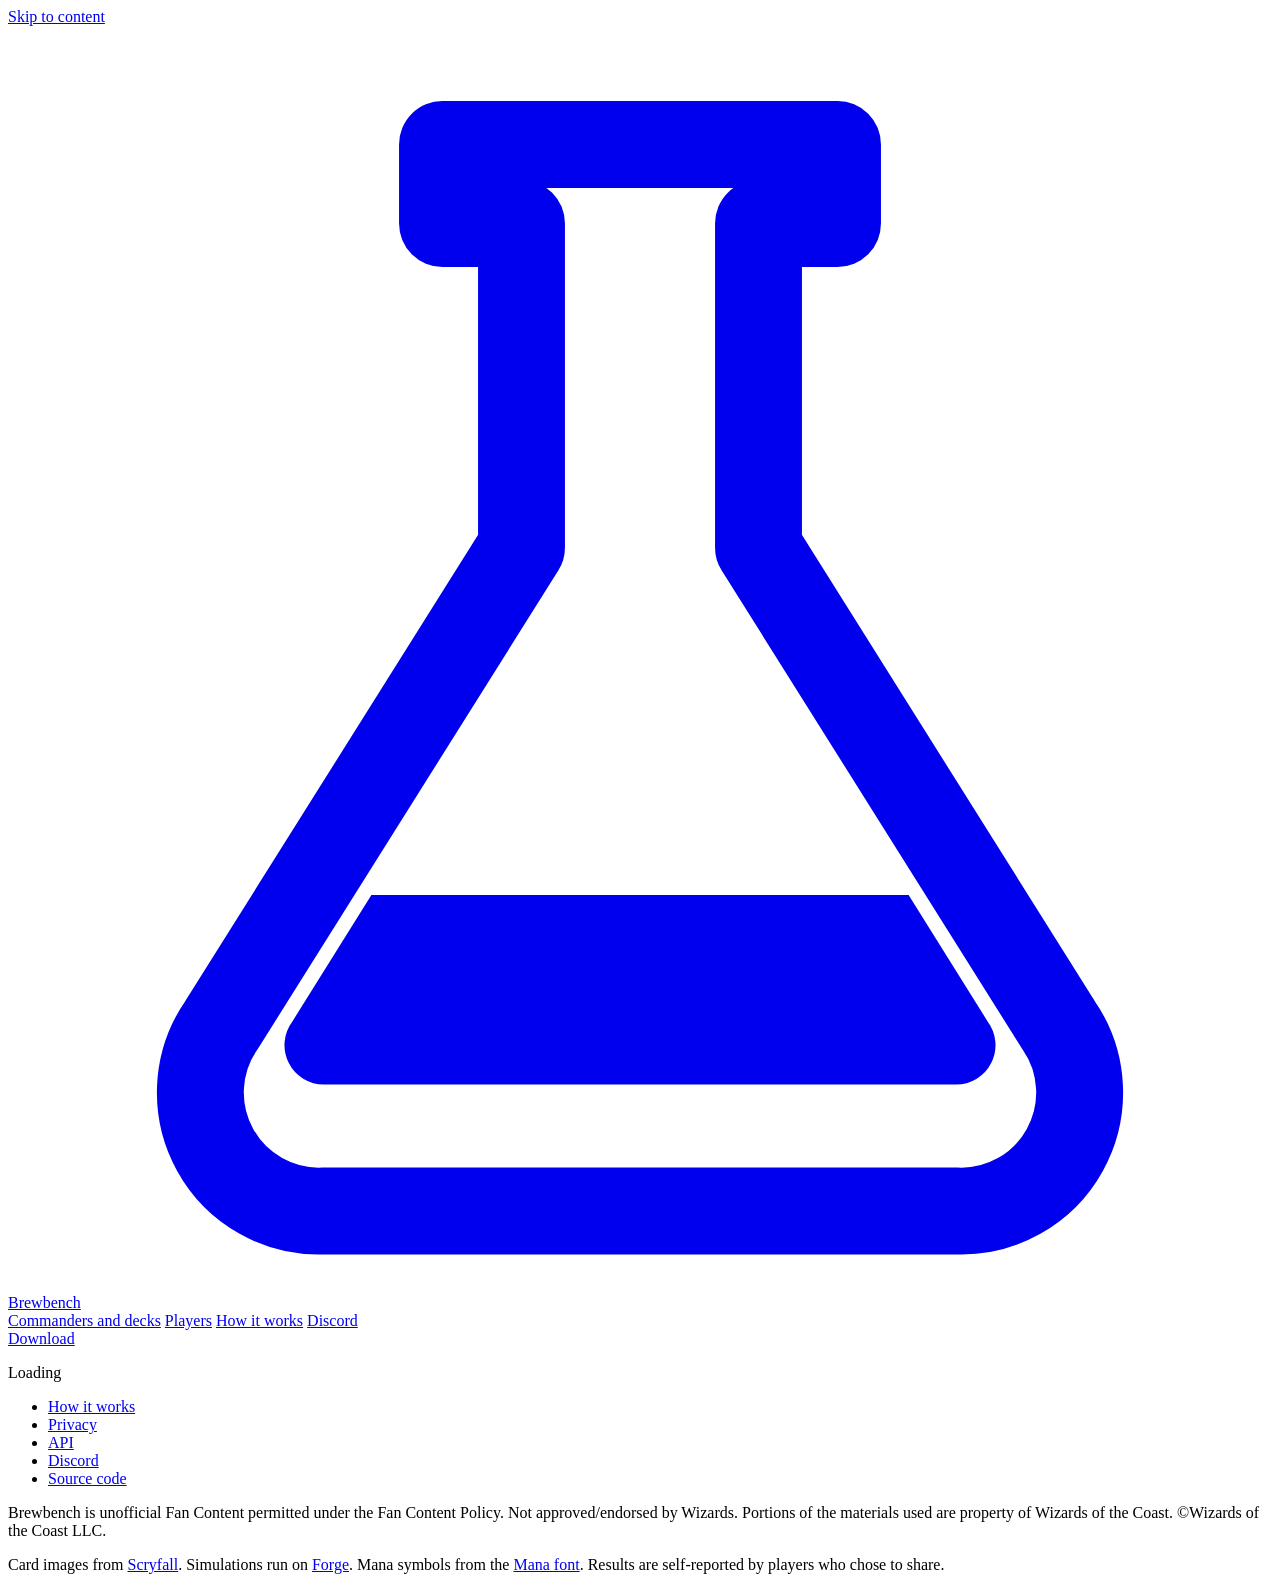
==== commit 7ccf0943: "Site: real page addresses with their own previews, sitemap, 404s - Pages live at /meta/brawl, /playe" ====
--- a/site/index.html
+++ b/site/index.html
@@ -16,21 +16,21 @@
 <meta property="og:image:height" content="630">
 <meta name="twitter:card" content="summary_large_image">
 <meta name="theme-color" content="#141A2A">
-<link rel="icon" type="image/png" href="favicon.png">
-<link rel="preload" href="fonts/barlow-condensed-latin-700-normal.woff2" as="font" type="font/woff2" crossorigin>
-<link rel="preload" href="fonts/source-sans-3-latin-400-normal.woff2" as="font" type="font/woff2" crossorigin>
-<link rel="stylesheet" href="style.css">
-<script src="config.js"></script>
+<link rel="icon" type="image/png" href="/favicon.png">
+<link rel="preload" href="/fonts/barlow-condensed-latin-700-normal.woff2" as="font" type="font/woff2" crossorigin>
+<link rel="preload" href="/fonts/source-sans-3-latin-400-normal.woff2" as="font" type="font/woff2" crossorigin>
+<link rel="stylesheet" href="/style.css">
+<script src="/config.js"></script>
 </head>
 <body>
 <a class="skip" href="#app">Skip to content</a>
 <header class="top">
   <div class="wrap top-in">
-    <a class="logo" href="#/" aria-label="Brewbench home"><svg viewBox="0 0 32 32" aria-hidden="true"><path d="M11 3h10v2h-2v8.2l7.6 12.1A3 3 0 0 1 24 30H8a3 3 0 0 1-2.6-4.7L13 13.2V5h-2z" fill="none" stroke="currentColor" stroke-width="2.2" stroke-linejoin="round"/><path d="M9.2 22h13.6l2 3.2a1 1 0 0 1-.8 1.6H8a1 1 0 0 1-.8-1.6z" fill="currentColor"/></svg>Brewbench</a>
+    <a class="logo" href="/" aria-label="Brewbench home"><svg viewBox="0 0 32 32" aria-hidden="true"><path d="M11 3h10v2h-2v8.2l7.6 12.1A3 3 0 0 1 24 30H8a3 3 0 0 1-2.6-4.7L13 13.2V5h-2z" fill="none" stroke="currentColor" stroke-width="2.2" stroke-linejoin="round"/><path d="M9.2 22h13.6l2 3.2a1 1 0 0 1-.8 1.6H8a1 1 0 0 1-.8-1.6z" fill="currentColor"/></svg>Brewbench</a>
     <nav class="main" aria-label="Main">
-      <a href="#/meta">Commanders and decks</a>
-      <a href="#/players">Players</a>
-      <a href="#/how">How it works</a>
+      <a href="/meta">Commanders and decks</a>
+      <a href="/players">Players</a>
+      <a href="/how">How it works</a>
       <a href="https://discord.gg/kTnCXydsgC" rel="noopener">Discord</a>
     </nav>
     <a class="btn gold dl-top" data-download href="/download/windows">Download</a>
@@ -39,15 +39,15 @@
 <main id="app" class="wrap" tabindex="-1"><p class="loading">Loading</p></main>
 <footer class="wrap foot">
   <ul>
-    <li><a href="#/how">How it works</a></li>
-    <li><a href="#/privacy">Privacy</a></li>
-    <li><a href="#/api">API</a></li>
+    <li><a href="/how">How it works</a></li>
+    <li><a href="/privacy">Privacy</a></li>
+    <li><a href="/api">API</a></li>
     <li><a href="https://discord.gg/kTnCXydsgC" rel="noopener">Discord</a></li>
     <li><a href="https://github.com/roodolpha/MTGASIM" rel="noopener">Source code</a></li>
   </ul>
   <p>Brewbench is unofficial Fan Content permitted under the Fan Content Policy. Not approved/endorsed by Wizards. Portions of the materials used are property of Wizards of the Coast. &copy;Wizards of the Coast LLC.</p>
   <p>Card images from <a href="https://scryfall.com">Scryfall</a>. Simulations run on <a href="https://github.com/Card-Forge/forge">Forge</a>. Mana symbols from the <a href="https://mana.andrewgioia.com">Mana font</a>. Results are self-reported by players who chose to share.</p>
 </footer>
-<script src="app.js"></script>
+<script src="/app.js"></script>
 </body>
 </html>
